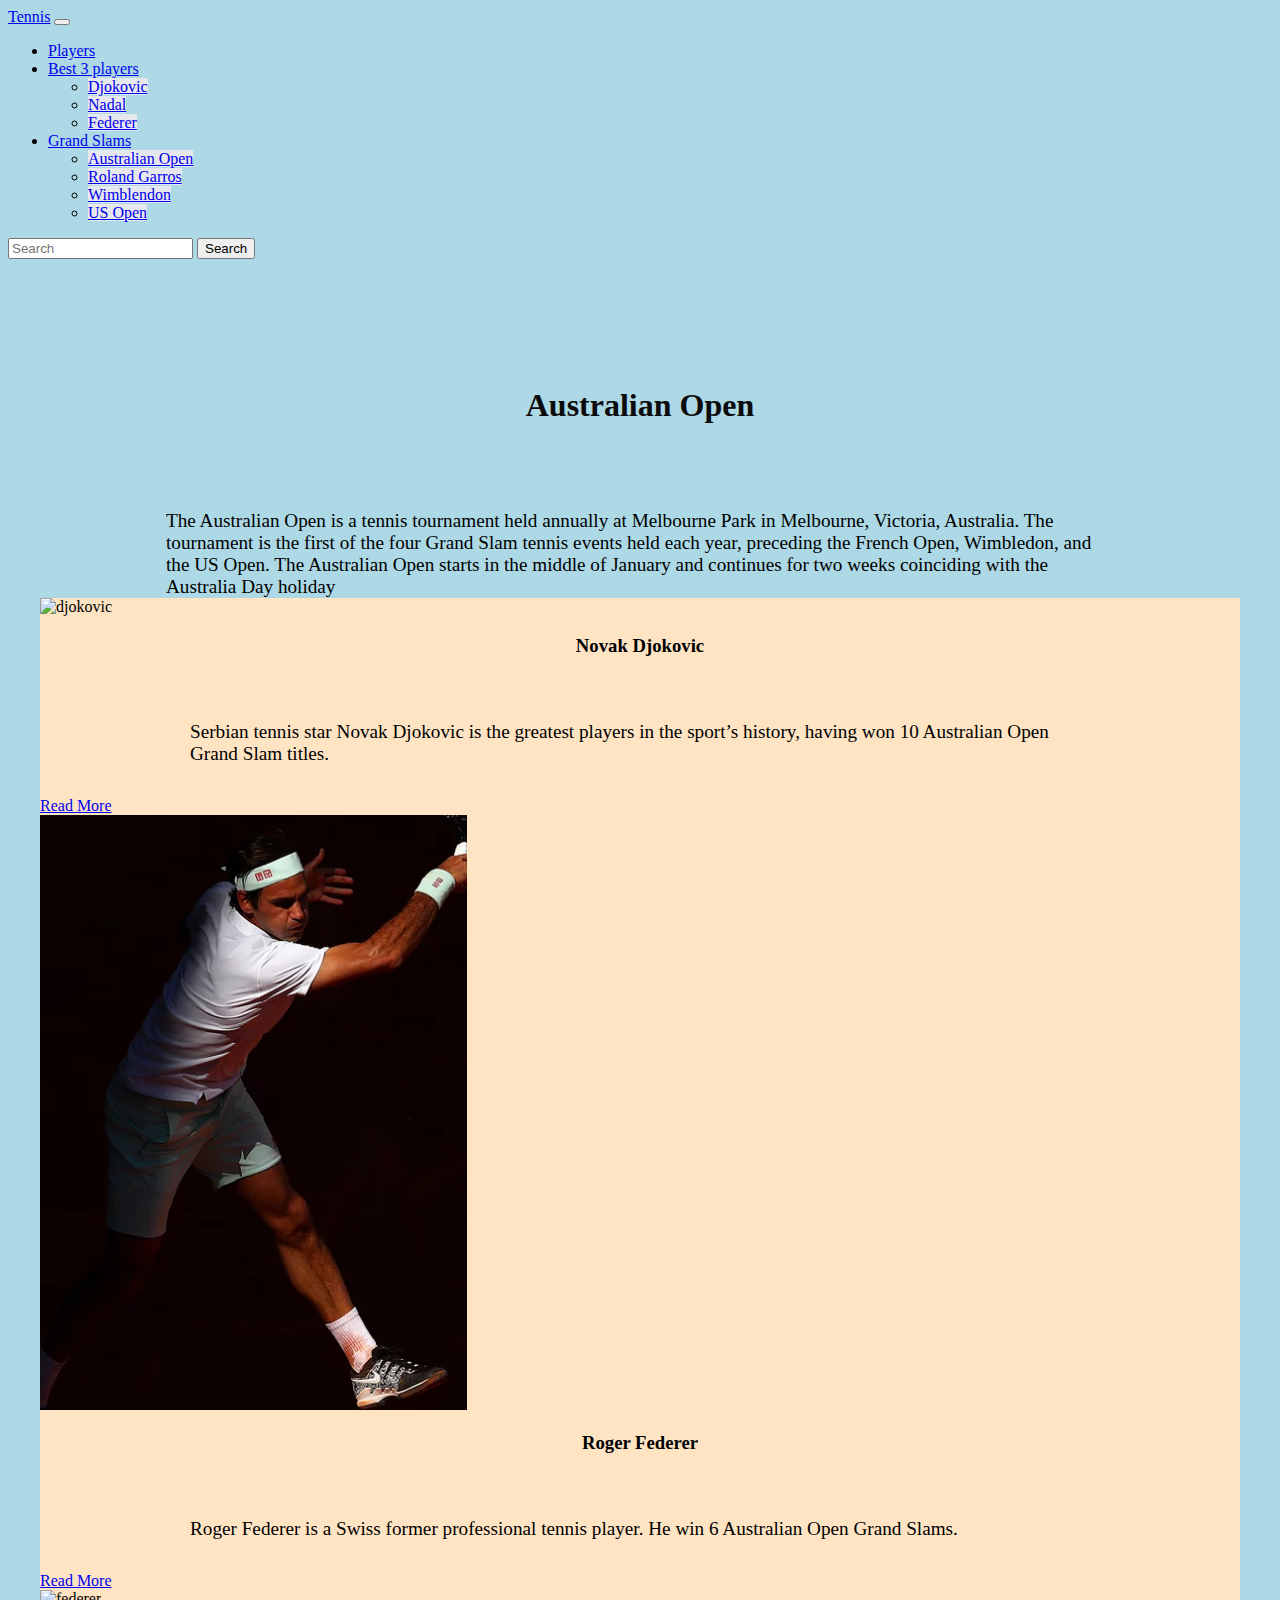
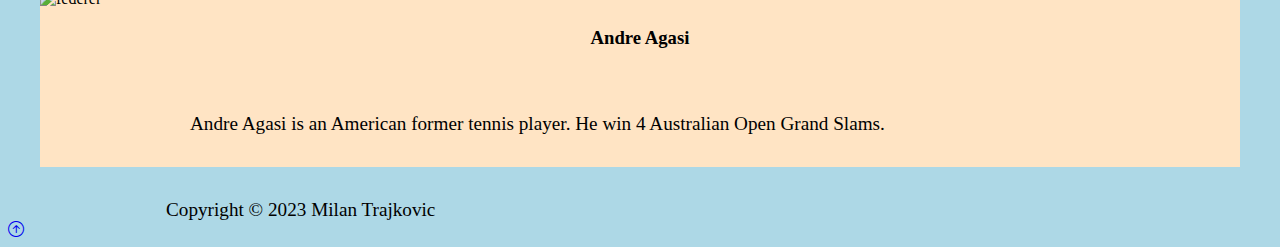
==== australianopen.html @ f0577318 "Add files via upload" ====
<!doctype html>
<html lang="en">
  <head>
    <meta charset="utf-8">
    <meta name="viewport" content="width=device-width, initial-scale=1">
    <link 
     href="https://cdn.jsdelivr.net/npm/bootstrap@5.3.2/dist/css/bootstrap.min.css" rel="stylesheet" integrity="sha384-T3c6CoIi6uLrA9TneNEoa7RxnatzjcDSCmG1MXxSR1GAsXEV/Dwwykc2MPK8M2HN" crossorigin="anonymous" >
    <link
      rel="stylesheet"
      href="https://cdn.jsdelivr.net/npm/bootstrap-icons@1.3.0/font/bootstrap-icons.css">
    <link
     rel="stylesheet" href="style.css">
    <title>Players</title>

  </head>
<body>
    
    
    <nav class="navbar navbar-expand-lg bg-primary fixed-top">
    <div class="container-fluid">
      <a class="navbar-brand" href="index.html">Tennis</a>
      <button class="navbar-toggler" type="button" data-bs-toggle="collapse" data-bs-target="#navbarSupportedContent" aria-controls="navbarSupportedContent" aria-expanded="false" aria-label="Toggle navigation">
        <span class="navbar-toggler-icon"></span>
      </button>
      <div class="collapse navbar-collapse" id="navbarSupportedContent">
        <ul class="navbar-nav me-auto mb-2 mb-lg-0">
          <li class="nav-item">
            <a class="nav-link active" aria-current="page" href="#">Players</a>
          </li>
          
          <li class="nav-item dropdown">
            <a class="nav-link dropdown-toggle " href="#" role="button" data-bs-toggle="dropdown" aria-expanded="false" >
              Best 3 players
            </a>
            <ul class="dropdown-menu">
              <li><a class="dropdown-item" href="djokovic.html">Djokovic</a></li>
              <li><a class="dropdown-item" href="nadal.html">Nadal</a></li>
              <li><a class="dropdown-item" href="federer.html">Federer</a></li>
              
            </ul>
            <li class="nav-item dropdown">
              <a class="nav-link dropdown-toggle" href="#" role="button" data-bs-toggle="dropdown" aria-expanded="false">
                Grand Slams
              </a>
              <ul class="dropdown-menu">
                <li><a class="dropdown-item" href="australianopen.html">Australian Open</a></li>
                <li><a class="dropdown-item" href="rolandgarros.html">Roland Garros</a></li>
                <li><a class="dropdown-item" href="wimblendon.html">Wimblendon</a></li>
                <li><a class="dropdown-item" href="usopen.html">US Open</a></li>
                
              </ul>
            </li>
          </li>
          
        </ul>
        <form class="d-flex" role="search">
          <input class="form-control me-2" type="search" placeholder="Search" aria-label="Search">
          <button class="btn btn-outline-success" type="submit">Search</button>
        </form>
      </div>
    </div>
  </nav>
    
  <div style="padding:20px; margin-top:35px;"></div>
    <h1>Australian Open</h1>
<p>The Australian Open is a tennis tournament held annually at Melbourne Park in Melbourne, Victoria, Australia. The tournament is the first of the four Grand Slam tennis events held each year, preceding the French Open, Wimbledon, and the US Open. The Australian Open starts in the middle of January and continues for two weeks coinciding with the Australia Day holiday</p>
      <section class="p-5">
            <div class="container-fluid">
              <div class="row text-center g-4">
                <div class="col-md">
                  <div class="card bg-dark text-light">
                    <div class="card-body text-center">
                      <div class="h1 mb-3">
                        <img src="img/djokovicaus.PNG" class="card-img-top" alt="djokovic">
                      </div>
                      <h3 class="card-title mb-3">Novak Djokovic</h3>
                      <p class="card-text">
                        Serbian tennis star Novak Djokovic is the greatest players in the sport’s history, having won 10 Australian Open Grand Slam titles.
                      </p>
                      <a href="djokovic.html" class="btn btn-primary">Read More</a>
                    </div>
                  </div>
                </div>
                <div class="col-md">
                  <div class="card bg-secondary text-light">
                    <div class="card-body text-center">
                      <div class="h1 mb-3">
                        <img src="img/federer.png" class="card-img-top" alt="nadal">
                      </div>
                      <h3 class="card-title mb-3">Roger Federer</h3>
                      <p class="card-text">
                        Roger Federer is a Swiss former professional tennis player. He win 6 Australian Open Grand Slams.
                      </p>
                      <a href="federer.html" class="btn btn-dark">Read More</a>
                    </div>
                  </div>
                </div>
                <div class="col-md">
                  <div class="card bg-dark text-light">
                    <div class="card-body text-center">
                      <div class="h1 mb-3">
                        <img src="img/agasi.PNG" class="card-img-top" alt="federer">
                      </div>
                      <h3 class="card-title mb-3">Andre Agasi</h3>
                      <p class="card-text">
                        Andre Agasi is an American former tennis player. He win 4 Australian Open Grand Slams.
                      </p>
                      
                    </div>
                  </div>
                </div>
              </div>
            </div>
          </section>
      
    <!-- Footer start-->
    <footer class="p-5  bg-dark text-white text-center position-relative">
      <div class="container">
        <p class="lead">Copyright &copy; 2023 Milan Trajkovic</p>

        <a href="#" class="position-absolute bottom-0 end-0 p-5">
          <i class="bi bi-arrow-up-circle h1"></i>
        </a>
      </div>
    </footer>
     <!-- Footer end-->
    <script src="https://cdn.jsdelivr.net/npm/bootstrap@5.3.2/dist/js/bootstrap.bundle.min.js" integrity="sha384-C6RzsynM9kWDrMNeT87bh95OGNyZPhcTNXj1NW7RuBCsyN/o0jlpcV8Qyq46cDfL" crossorigin="anonymous"></script>
  
  <script src="https://cdn.jsdelivr.net/npm/@popperjs/core@2.11.8/dist/umd/popper.min.js" integrity="sha384-I7E8VVD/ismYTF4hNIPjVp/Zjvgyol6VFvRkX/vR+Vc4jQkC+hVqc2pM8ODewa9r" crossorigin="anonymous"></script>
  <script src="https://cdn.jsdelivr.net/npm/bootstrap@5.3.2/dist/js/bootstrap.min.js" integrity="sha384-BBtl+eGJRgqQAUMxJ7pMwbEyER4l1g+O15P+16Ep7Q9Q+zqX6gSbd85u4mG4QzX+" crossorigin="anonymous"></script>
  <script src="https://cdn.jsdelivr.net/npm/bootstrap@5.3.2/dist/js/bootstrap.bundle.min.js" integrity="sha384-C6RzsynM9kWDrMNeT87bh95OGNyZPhcTNXj1NW7RuBCsyN/o0jlpcV8Qyq46cDfL" crossorigin="anonymous"></script>
</body>
</html>
---- style.css ----
body {
    background-color: lightblue;
  }
.card {
    background-color: bisque;
} 

h1{
    text-align: center;
    color:rgb(12, 11, 11);
    padding: 2rem;
   
}

@media(min-width:768px){
    .news-input {
        width: 50%;
    }
}

.dropdown-item{
    
    background: rgb(231, 231, 238);

}
.dropdown-menu > li > a:hover {
    background-image: none;
    background-color:rgb(236, 236, 231);
    font-family: Verdana, Geneva, Tahoma, sans-serif;
    font-size: larger;
    font-weight: bolder;
  
}
.card{
    margin-left: 2rem;
    margin-right: 2rem;
}

hr {
    display: block;
    margin-top: 2em;
    margin-bottom:2em;
    margin-left: 0;
    margin-right: 2em;
    border-style: solid;
    border-width: 1px;
  }

  p{
    width: 75%;
    margin: 0 auto;
    padding-top: 2rem;
    font-size: larger;
  } 
  .card-text   {
    width: 75%;
    margin: 0 auto;
    padding-top: 2rem;
    padding-bottom: 2rem;
  } 
  h3 {
 
   text-align: center;
    margin-bottom: 2rem;
  }
  h5 {
    padding: 2rem;
    text-align: center;
  }
  .btn-outline-success {
    --bs-btn-color: #21262b;
--bs-btn-border-color: #c5d2dd;}
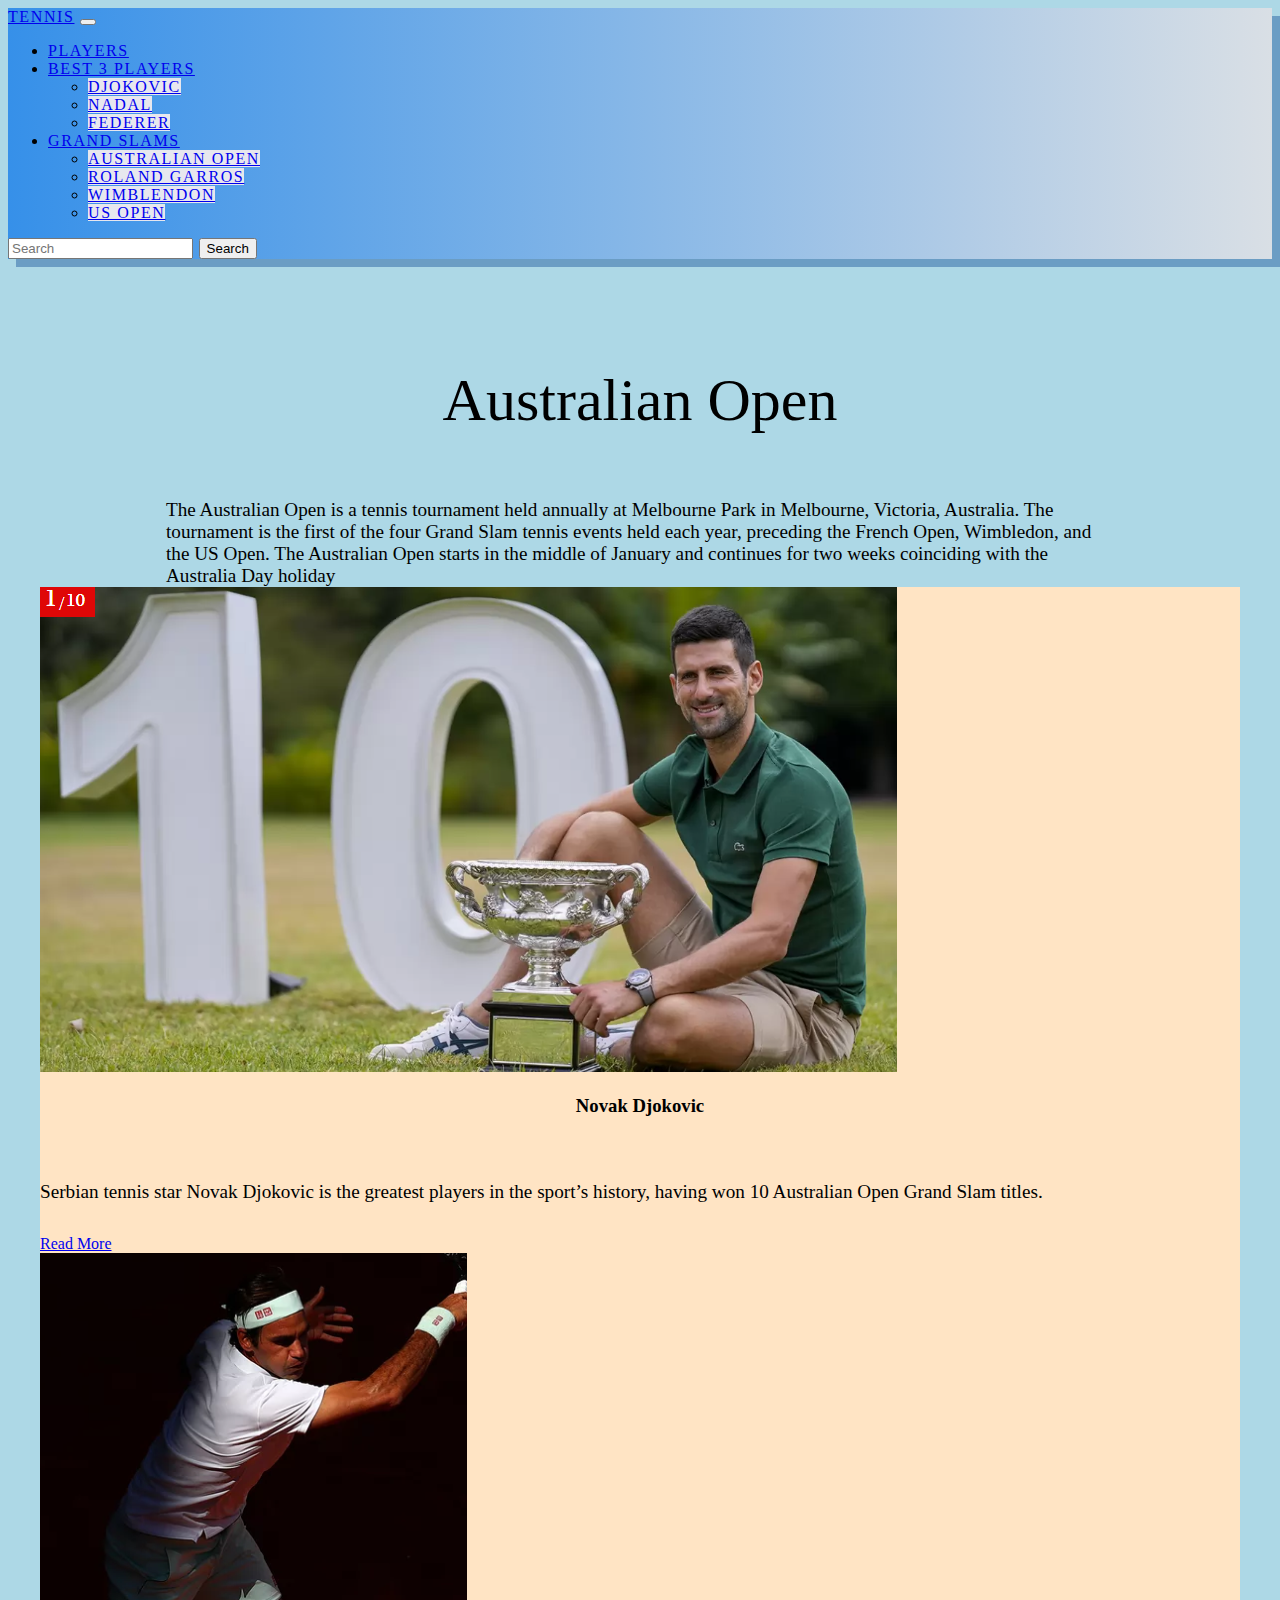
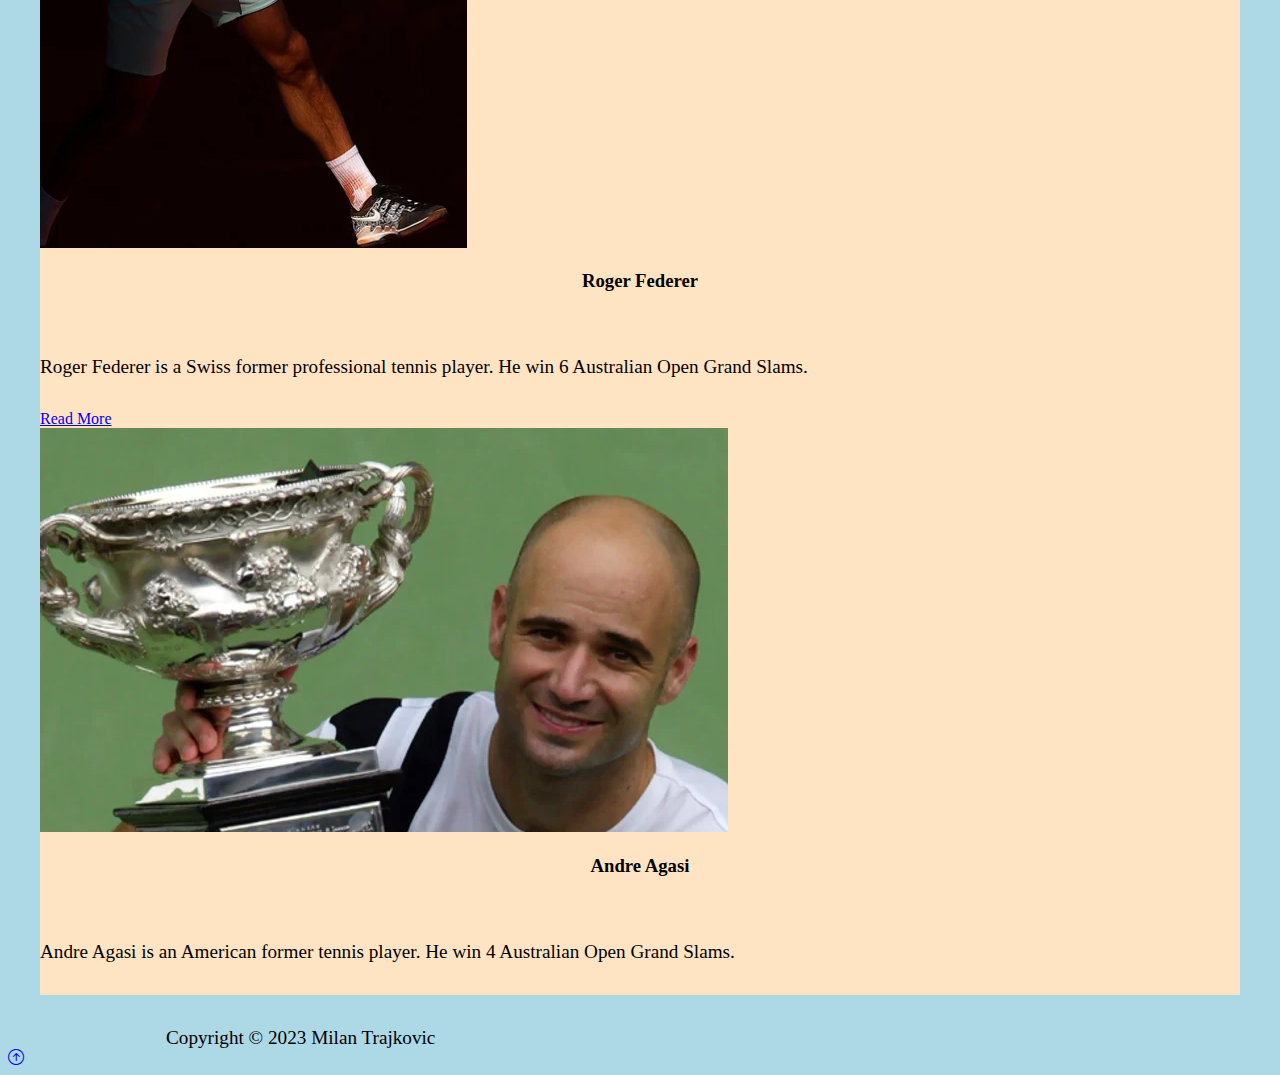
==== commit 6256d594: "Add files via upload" ====
--- a/australianopen.html
+++ b/australianopen.html
@@ -10,7 +10,7 @@
       href="https://cdn.jsdelivr.net/npm/bootstrap-icons@1.3.0/font/bootstrap-icons.css">
     <link
      rel="stylesheet" href="style.css">
-    <title>Players</title>
+    <title>Australian Open</title>
 
   </head>
 <body>
@@ -62,8 +62,8 @@
   </nav>
     
   <div style="padding:20px; margin-top:35px;"></div>
-    <h1>Australian Open</h1>
-<p>The Australian Open is a tennis tournament held annually at Melbourne Park in Melbourne, Victoria, Australia. The tournament is the first of the four Grand Slam tennis events held each year, preceding the French Open, Wimbledon, and the US Open. The Australian Open starts in the middle of January and continues for two weeks coinciding with the Australia Day holiday</p>
+  <header>Australian Open</header>
+<p class="lead">The Australian Open is a tennis tournament held annually at Melbourne Park in Melbourne, Victoria, Australia. The tournament is the first of the four Grand Slam tennis events held each year, preceding the French Open, Wimbledon, and the US Open. The Australian Open starts in the middle of January and continues for two weeks coinciding with the Australia Day holiday</p>
       <section class="p-5">
             <div class="container-fluid">
               <div class="row text-center g-4">
@@ -74,7 +74,7 @@
                         <img src="img/djokovicaus.PNG" class="card-img-top" alt="djokovic">
                       </div>
                       <h3 class="card-title mb-3">Novak Djokovic</h3>
-                      <p class="card-text">
+                      <p class="card-text lead">
                         Serbian tennis star Novak Djokovic is the greatest players in the sport’s history, having won 10 Australian Open Grand Slam titles.
                       </p>
                       <a href="djokovic.html" class="btn btn-primary">Read More</a>
@@ -88,7 +88,7 @@
                         <img src="img/federer.png" class="card-img-top" alt="nadal">
                       </div>
                       <h3 class="card-title mb-3">Roger Federer</h3>
-                      <p class="card-text">
+                      <p class="card-text lead">
                         Roger Federer is a Swiss former professional tennis player. He win 6 Australian Open Grand Slams.
                       </p>
                       <a href="federer.html" class="btn btn-dark">Read More</a>
@@ -102,7 +102,7 @@
                         <img src="img/agasi.PNG" class="card-img-top" alt="federer">
                       </div>
                       <h3 class="card-title mb-3">Andre Agasi</h3>
-                      <p class="card-text">
+                      <p class="card-text lead">
                         Andre Agasi is an American former tennis player. He win 4 Australian Open Grand Slams.
                       </p>
                       
--- a/style.css
+++ b/style.css
@@ -5,12 +5,8 @@
     background-color: bisque;
 } 
 
-h1{
-    text-align: center;
-    color:rgb(12, 11, 11);
-    padding: 2rem;
-   
-}
+
+
 
 @media(min-width:768px){
     .news-input {
@@ -36,6 +32,15 @@
     margin-right: 2rem;
 }
 
+.card-text   {
+  width: 100%;
+  margin: 0 auto;
+  padding-top: 2rem;
+  padding-bottom: 2rem;
+} 
+
+
+
 hr {
     display: block;
     margin-top: 2em;
@@ -52,21 +57,40 @@
     padding-top: 2rem;
     font-size: larger;
   } 
-  .card-text   {
-    width: 75%;
-    margin: 0 auto;
-    padding-top: 2rem;
-    padding-bottom: 2rem;
-  } 
+  
   h3 {
  
    text-align: center;
     margin-bottom: 2rem;
   }
   h5 {
+   
     padding: 2rem;
     text-align: center;
   }
   .btn-outline-success {
     --bs-btn-color: #21262b;
---bs-btn-border-color: #c5d2dd;}+--bs-btn-border-color: #c5d2dd;
+}
+
+.navbar {
+  background:linear-gradient(to right,#3690e9,#d9dfe5) ;
+  box-shadow: 0.5rem 0.5rem rgba(44, 100, 163, 0.508);
+  text-transform: uppercase;
+  letter-spacing: 0.1rem;
+}
+h1 {
+  font-size: 2rem;
+  text-align: center;
+  margin-bottom: 2rem;
+  margin-top: 2rem;
+  }
+
+  header {
+    
+    font-size: 60px;
+    text-align: center;
+    margin-bottom: 2rem;
+    margin-top: 2rem
+
+  } 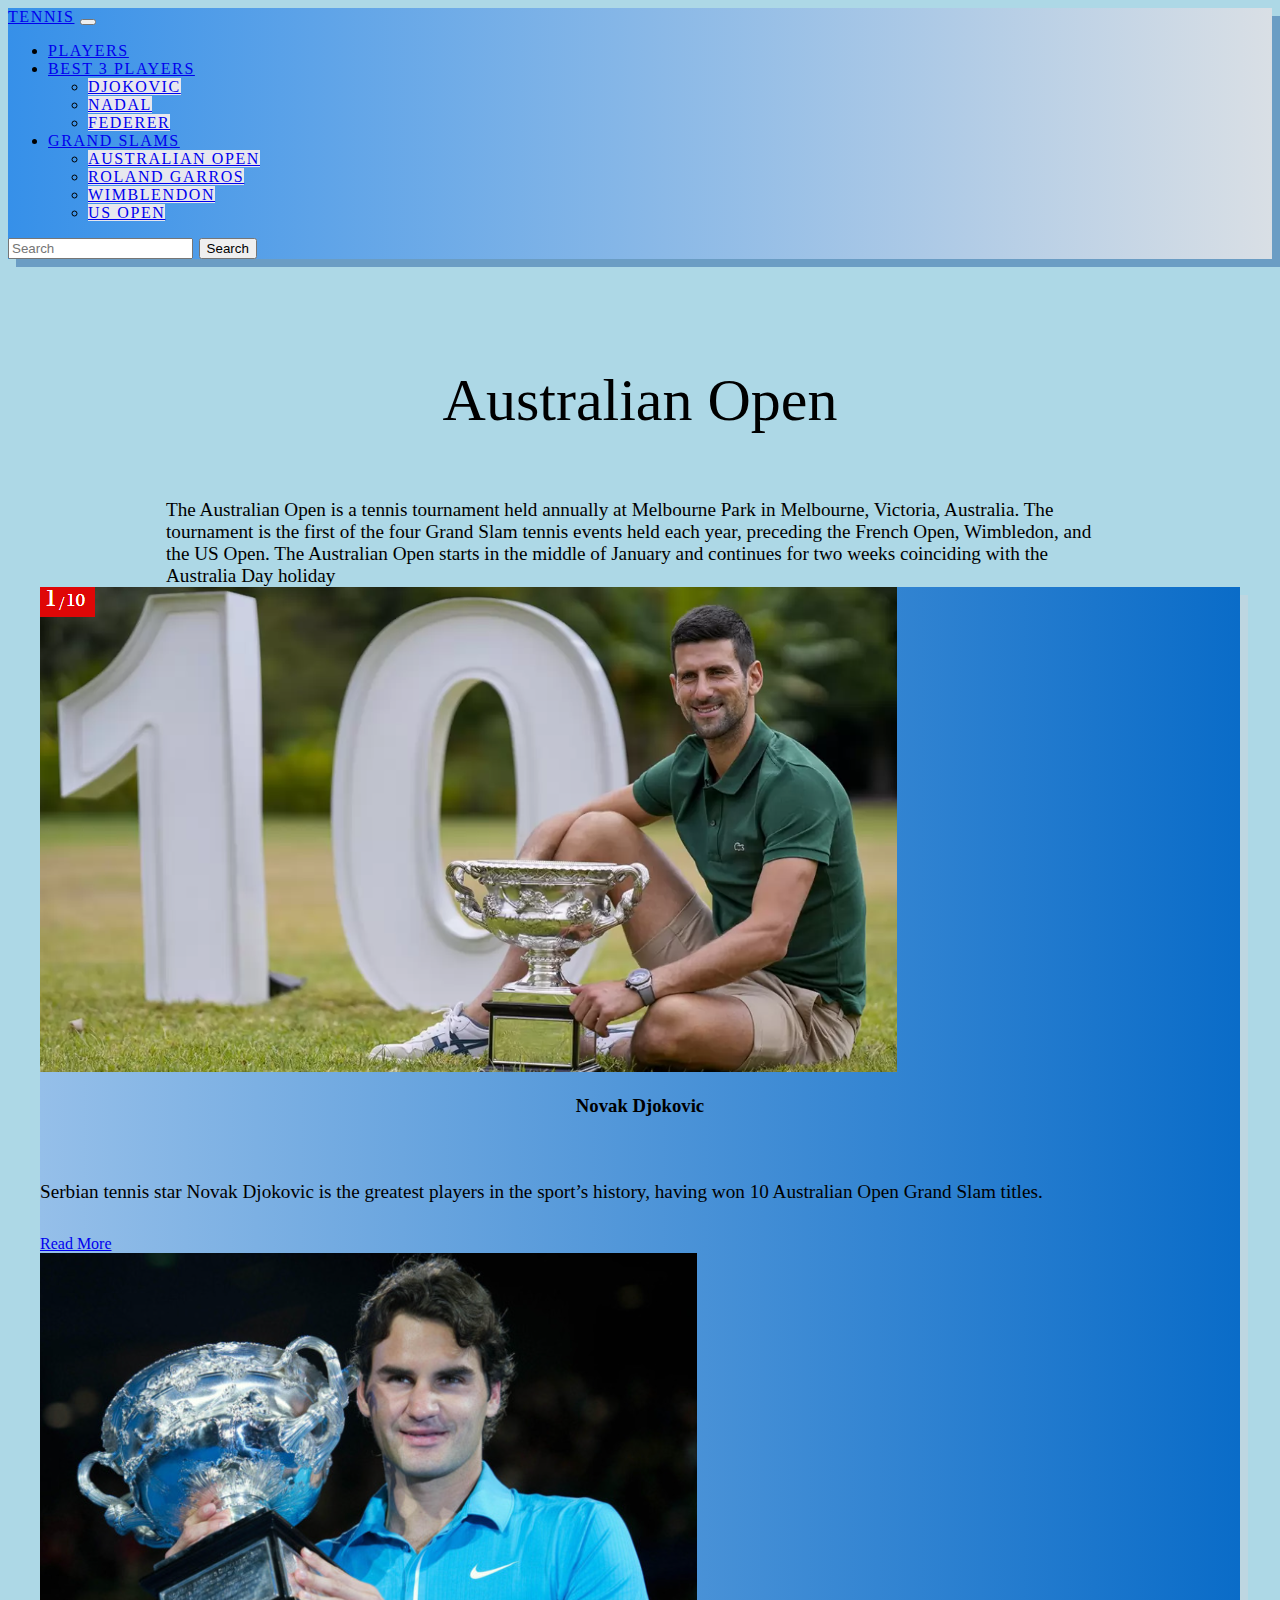
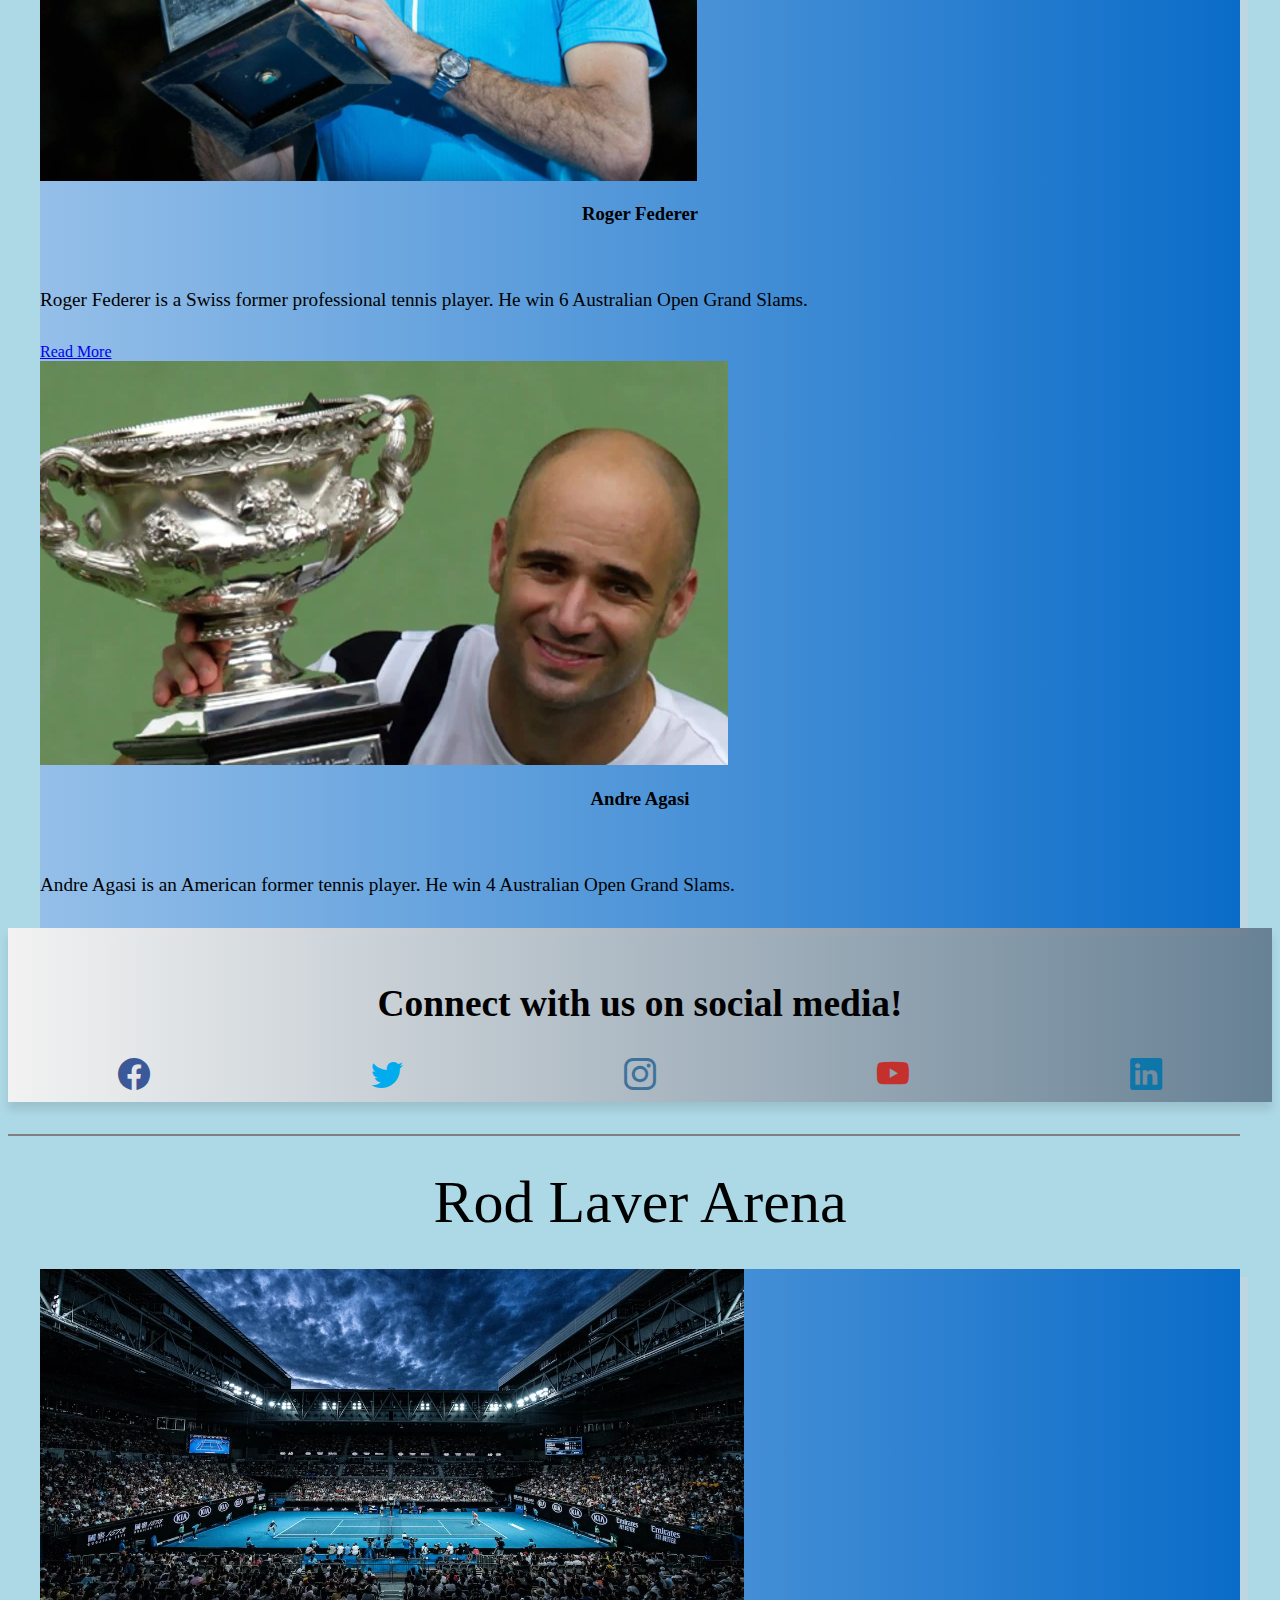
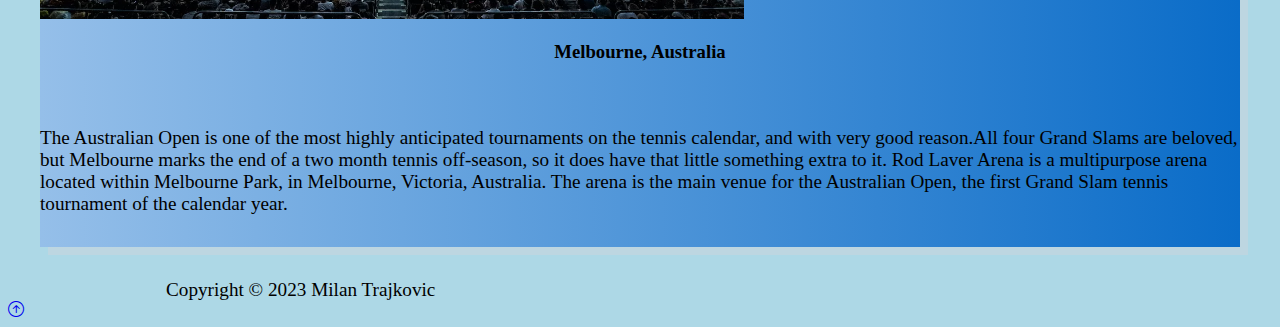
==== commit 8a227950: "Add files via upload" ====
--- a/australianopen.html
+++ b/australianopen.html
@@ -15,8 +15,8 @@
   </head>
 <body>
     
-    
-    <nav class="navbar navbar-expand-lg bg-primary fixed-top">
+  <div id="navigation-sticky">
+    <nav class="navbar navbar-expand-lg bg-primary sticky-top">
     <div class="container-fluid">
       <a class="navbar-brand" href="index.html">Tennis</a>
       <button class="navbar-toggler" type="button" data-bs-toggle="collapse" data-bs-target="#navbarSupportedContent" aria-controls="navbarSupportedContent" aria-expanded="false" aria-label="Toggle navigation">
@@ -50,7 +50,7 @@
                 
               </ul>
             </li>
-          </li>
+          
           
         </ul>
         <form class="d-flex" role="search">
@@ -112,7 +112,56 @@
               </div>
             </div>
           </section>
+        </div> <!-- End Navigation Sticky ID Section -->
+        <div id="social-media-sticky">
+<!-- Start Social Jumbotron -->
+  
+<div class="jumbotron sticky-top">
+  <div class="container">
+<div class="row justify-content-center text-center">
+     <div class="d-none d-xl-block col-xl-6 pt-3">
+          <h3>Connect with us on social media!</h3>
+</div>
+
+<div class="col-sm-10 col-md-8 col-lg-7 col-xl-6 pt-1">
+  <ul class="social">
+ 
+      <li><a href="" target="_blank"><i class="bi bi-facebook" style="color: #3b5998;"></i></a></li>
+      <li><a href="" target="_blank"><i class="bi bi-twitter" style="color: #00aced;"></i></a></li>
+      <li><a href="" target="_blank"><i class="bi bi-instagram" style="color: #3f729b;"></i></a></li>
+      <li><a href="" target="_blank"><i class="bi bi-youtube" style="color: #c4302b;"></i></a></li>
+      <li><a href="" target="_blank"><i class="bi bi-linkedin" style="color: #0e76a8;"></i></a></li>	
+  </ul>
+</div>
+</div>
+</div>
+</div>
+</div>
+<!-- End Social Jumbotron -->
+
+          <hr>
+          <header>Rod Laver Arena</header>
       
+          <section class="p-5">
+            <div class="container-fluid">
+              <div class="row text-center g-4">
+                <div class="col-md">
+                  <div class="card bg-dark text-light">
+                    <div class="card-body text-center">
+                      <div class="h1 mb-3">
+                        <img src="img/aostadion.png" class="card-img-top" alt="nadal">
+                      </div>
+                      <h3 class="card-title mb-2">Melbourne, Australia</h3>
+                      <p class="card-text lead">
+                        The Australian Open is one of the most highly anticipated tournaments on the tennis calendar, and with very good reason.All four Grand Slams are beloved, but Melbourne marks the end of a two month tennis off-season, so it does have that little something extra to it. Rod Laver Arena is a multipurpose arena located within Melbourne Park, in Melbourne, Victoria, Australia. The arena is the main venue for the Australian Open, the first Grand Slam tennis tournament of the calendar year.
+                      </p>
+                     
+                    </div>
+                  </div>
+                </div>
+                </div>
+                </div>
+                </section>
     <!-- Footer start-->
     <footer class="p-5  bg-dark text-white text-center position-relative">
       <div class="container">
--- a/style.css
+++ b/style.css
@@ -11,8 +11,22 @@
 @media(min-width:768px){
     .news-input {
         width: 50%;
+        
     }
+
+  }
+@media(max-width:767.98px){
+  p.lead {
+    font-size: 1.1rem;
+  }
 }
+
+@media(max-width:575.98px){
+  p.lead {
+    font-size: 0.8rem;
+  }
+}
+
 
 .dropdown-item{
     
@@ -30,6 +44,8 @@
 .card{
     margin-left: 2rem;
     margin-right: 2rem;
+    box-shadow: 0.5rem 0.5rem rgba(204, 211, 219, 0.508);
+    background:linear-gradient(to right,#95bfe9,#0a6cc8) ;
 }
 
 .card-text   {
@@ -93,4 +109,32 @@
     margin-bottom: 2rem;
     margin-top: 2rem
 
-  } +  } 
+
+
+p.lead {
+  font-size: 1.2rem;
+}
+
+/*============= SOCIAL MEDIA STICKY BAR =============*/
+
+.jumbotron {
+  background: linear-gradient(to right, #f2f2f2, #33405892);
+  padding: 1rem 0 .5rem;
+  margin-bottom: 0;
+  border-radius: 0;
+  box-shadow: 0 .5rem .5rem rgba(0, 0, 0, .1);
+  font-size: 2rem;
+}
+ul.social {
+  list-style-type: none;
+  display: flex;
+  padding: 0;
+  margin: 0 auto;
+  
+}
+ul.social li {
+  margin: 0 auto;
+  
+}
+
